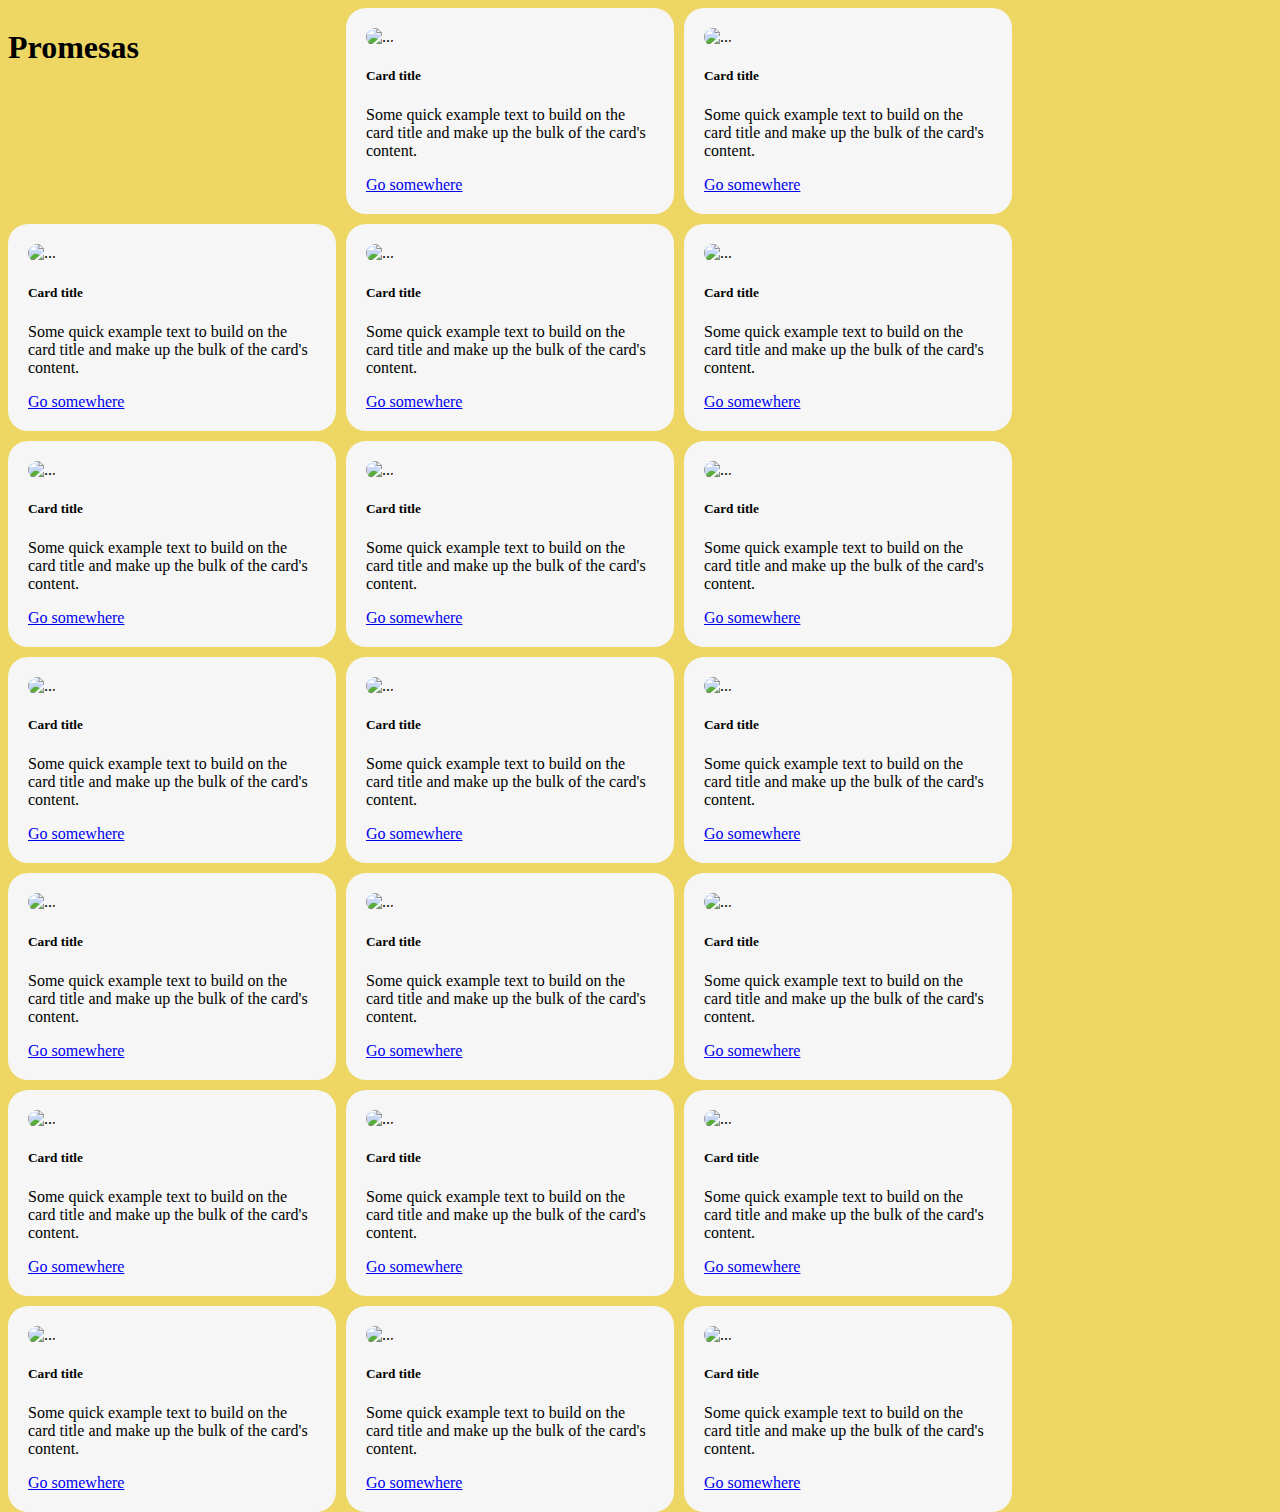
==== promesas/index.html @ 05796985 "estilo de card" ====
<!DOCTYPE html>
<html lang="en">
  <head>
    <meta charset="UTF-8" />
    <meta http-equiv="X-UA-Compatible" content="IE=edge" />
    <meta name="viewport" content="width=device-width, initial-scale=1.0" />
    <title>Promesas demo</title>
    <link
      href="https://cdn.jsdelivr.net/npm/bootstrap@5.0.2/dist/css/bootstrap.min.css"
      rel="stylesheet"
      integrity="sha384-EVSTQN3/azprG1Anm3QDgpJLIm9Nao0Yz1ztcQTwFspd3yD65VohhpuuCOmLASjC"
      crossorigin="anonymous"
    />
    <link rel="stylesheet" type="text/css" href="./css/style.css" />
  </head>
  <body>
    <main class="container" id="container">
      <h1>Promesas</h1>
      <!-- 1-->
      <div class="card" style="width: 18rem">
        <img
          src="https://www.fjallraven.com/496aa6/globalassets/catalogs/fjallraven/f2/f235/f23569/f631/kanken_no_2_laptop_15_23569-631_a_main_fjr.jpg"
          class="card-img-top"
          alt="..."
        />
        <div class="card-body">
          <h5 class="card-title">Card title</h5>
          <p class="card-text">
            Some quick example text to build on the card title and make up the
            bulk of the card's content.
          </p>
          <a href="#" class="btn btn-primary">Go somewhere</a>
        </div>
      </div>
      <!-- 2-->
      <div class="card" style="width: 18rem">
        <img
          src="https://cleotradeinternational.com/wp-content/uploads/2022/08/71-3HjGNDUL._AC_SY879._SX._UX._SY._UY_-600x795.jpg"
          class="card-img-top"
          alt="..."
        />
        <div class="card-body">
          <h5 class="card-title">Card title</h5>
          <p class="card-text">
            Some quick example text to build on the card title and make up the
            bulk of the card's content.
          </p>
          <a href="#" class="btn btn-primary">Go somewhere</a>
        </div>
      </div>
      <!-- 3-->
      <div class="card" style="width: 18rem">
        <img
          src="http://cdn.shopify.com/s/files/1/1868/6717/products/wintergreen-northern-wear-jacket-medium-dark-khaki-waxed-cotton-new-waxed-cotton-trail-jacket-lined-men-s-29920854802620.jpg?v=1628210043"
          class="card-img-top"
          alt="..."
        />
        <div class="card-body">
          <h5 class="card-title">Card title</h5>
          <p class="card-text">
            Some quick example text to build on the card title and make up the
            bulk of the card's content.
          </p>
          <a href="#" class="btn btn-primary">Go somewhere</a>
        </div>
      </div>
      <!-- 4-->
      <div class="card" style="width: 18rem">
        <img
          src="https://m.media-amazon.com/images/I/81NsZ9wekJL._AC_SY550_.jpg"
          class="card-img-top"
          alt="..."
        />
        <div class="card-body">
          <h5 class="card-title">Card title</h5>
          <p class="card-text">
            Some quick example text to build on the card title and make up the
            bulk of the card's content.
          </p>
          <a href="#" class="btn btn-primary">Go somewhere</a>
        </div>
      </div>
      <!-- 5-->

      <div class="card" style="width: 18rem">
        <img
          src="https://m.media-amazon.com/images/W/IMAGERENDERING_521856-T1/images/I/71dW8fP1ljL._AC_UY580_.jpg"
          class="card-img-top"
          alt="..."
        />
        <div class="card-body">
          <h5 class="card-title">Card title</h5>
          <p class="card-text">
            Some quick example text to build on the card title and make up the
            bulk of the card's content.
          </p>
          <a href="#" class="btn btn-primary">Go somewhere</a>
        </div>
      </div>
      <!-- 6-->
      <div class="card" style="width: 18rem">
        <img
          src="https://m.media-amazon.com/images/W/IMAGERENDERING_521856-T1/images/I/61ZwPk9BWwL._AC_SL1500_.jpg"
          class="card-img-top"
          alt="..."
        />
        <div class="card-body">
          <h5 class="card-title">Card title</h5>
          <p class="card-text">
            Some quick example text to build on the card title and make up the
            bulk of the card's content.
          </p>
          <a href="#" class="btn btn-primary">Go somewhere</a>
        </div>
      </div>
      <!-- 7-->
      <div class="card" style="width: 18rem">
        <img
          src="https://johnsonsjewellers.co.uk/media/catalog/product/cache/cbd73977aee009ed4e34488c25679644/c/a/carat-white-gold-plated-cz-princess-channel-set-tennis-bracelet-front.jpg"
          alt="..."
        />
        <div class="card-body">
          <h5 class="card-title">Card title</h5>
          <p class="card-text">
            Some quick example text to build on the card title and make up the
            bulk of the card's content.
          </p>
          <a href="#" class="btn btn-primary">Go somewhere</a>
        </div>
      </div>
      <!-- 8-->
      <div class="card" style="width: 18rem">
        <img
          src="https://i5.walmartimages.com/asr/c4ce433b-fa2b-47fe-84ed-94bd35974efb.e5e4d9074f12e0fc97b7ffdbddfb61de.jpeg?odnHeight=612&odnWidth=612&odnBg=FFFFFF"
          class="card-img-top"
          alt="..."
        />
        <div class="card-body">
          <h5 class="card-title">Card title</h5>
          <p class="card-text">
            Some quick example text to build on the card title and make up the
            bulk of the card's content.
          </p>
          <a href="#" class="btn btn-primary">Go somewhere</a>
        </div>
      </div>
      <!-- 9-->
      <div class="card" style="width: 18rem">
        <img
          src="https://m.media-amazon.com/images/W/IMAGERENDERING_521856-T1/images/S/aplus-media-library-service-media/007b3954-0505-4413-b4c9-ecb48b6fd6fc.__CR0,0,800,600_PT0_SX800_V1___.jpg"
          class="card-img-top"
          alt="..."
        />
        <div class="card-body">
          <h5 class="card-title">Card title</h5>
          <p class="card-text">
            Some quick example text to build on the card title and make up the
            bulk of the card's content.
          </p>
          <a href="#" class="btn btn-primary">Go somewhere</a>
        </div>
      </div>
      <!--10-->
      <div class="card" style="width: 18rem">
        <img
          src="https://m.media-amazon.com/images/W/IMAGERENDERING_521856-T1/images/I/71tpwWHXlOL._AC_UF350,350_QL80_.jpg"
          class="card-img-top"
          alt="..."
        />
        <div class="card-body">
          <h5 class="card-title">Card title</h5>
          <p class="card-text">
            Some quick example text to build on the card title and make up the
            bulk of the card's content.
          </p>
          <a href="#" class="btn btn-primary">Go somewhere</a>
        </div>
      </div>
      <!-- 11-->
      <div class="card" style="width: 18rem">
        <img
          src="https://m.media-amazon.com/images/I/61laOQmW8NL.jpg"
          alt="..."
        />
        <div class="card-body">
          <h5 class="card-title">Card title</h5>
          <p class="card-text">
            Some quick example text to build on the card title and make up the
            bulk of the card's content.
          </p>
          <a href="#" class="btn btn-primary">Go somewhere</a>
        </div>
      </div>
      <!-- 12-->
      <div class="card" style="width: 18rem">
        <img
          src="https://m.media-amazon.com/images/I/61laOQmW8NL.jpg"
          class="card-img-top"
          alt="..."
        />
        <div class="card-body">
          <h5 class="card-title">Card title</h5>
          <p class="card-text">
            Some quick example text to build on the card title and make up the
            bulk of the card's content.
          </p>
          <a href="#" class="btn btn-primary">Go somewhere</a>
        </div>
      </div>
      <!-- 13-->
      <div class="card" style="width: 18rem">
        <img
          src="https://m.media-amazon.com/images/W/IMAGERENDERING_521856-T1/images/I/419VDPtU0IL.jpg"
          class="card-img-top"
          alt="..."
        />
        <div class="card-body">
          <h5 class="card-title">Card title</h5>
          <p class="card-text">
            Some quick example text to build on the card title and make up the
            bulk of the card's content.
          </p>
          <a href="#" class="btn btn-primary">Go somewhere</a>
        </div>
      </div>
      <!-- 14-->
      <div class="card" style="width: 18rem">
        <img
          src="https://stg-images.samsung.com/is/image/samsung/ca-c49hg90-lc49hg90dmnxza-frontblack-thumb-69573500"
          class="card-img-top"
          alt="..."
        />
        <div class="card-body">
          <h5 class="card-title">Card title</h5>
          <p class="card-text">
            Some quick example text to build on the card title and make up the
            bulk of the card's content.
          </p>
          <a href="#" class="btn btn-primary">Go somewhere</a>
        </div>
      </div>
      <!-- 15-->
      <div class="card" style="width: 18rem">
        <img
          src="https://m.media-amazon.com/images/I/71Ca0larSjL._AC_UF1000,1000_QL80_.jpg"
          class="card-img-top"
          alt="..."
        />
        <div class="card-body">
          <h5 class="card-title">Card title</h5>
          <p class="card-text">
            Some quick example text to build on the card title and make up the
            bulk of the card's content.
          </p>
          <a href="#" class="btn btn-primary">Go somewhere</a>
        </div>
      </div>
      <!-- 16-->
      <div class="card" style="width: 18rem">
        <img
          src="https://i.pinimg.com/originals/86/9b/ba/869bbaaf6ccddab668760f5ab4ff5dfb.jpg"
          class="card-img-top"
          alt="..."
        />
        <div class="card-body">
          <h5 class="card-title">Card title</h5>
          <p class="card-text">
            Some quick example text to build on the card title and make up the
            bulk of the card's content.
          </p>
          <a href="#" class="btn btn-primary">Go somewhere</a>
        </div>
      </div>
      <!-- 17-->
      <div class="card" style="width: 18rem">
        <img
          src="https://m.media-amazon.com/images/I/61eY2zGh3BL._AC_SL1500_.jpg"
          class="card-img-top"
          alt="..."
        />
        <div class="card-body">
          <h5 class="card-title">Card title</h5>
          <p class="card-text">
            Some quick example text to build on the card title and make up the
            bulk of the card's content.
          </p>
          <a href="#" class="btn btn-primary">Go somewhere</a>
        </div>
      </div>
      <!-- 18-->
      <div class="card" style="width: 18rem">
        <img
          src="https://i.ebayimg.com/images/g/GEgAAOSwJLhis2A1/s-l1600.jpg"
          class="card-img-top"
          alt="..."
        />
        <div class="card-body">
          <h5 class="card-title">Card title</h5>
          <p class="card-text">
            Some quick example text to build on the card title and make up the
            bulk of the card's content.
          </p>
          <a href="#" class="btn btn-primary">Go somewhere</a>
        </div>
      </div>
      <!-- 19-->
      <div class="card" style="width: 18rem">
        <img
          src="https://m.media-amazon.com/images/W/IMAGERENDERING_521856-T1/images/I/81ykYItijNL._AC_UY1000_.jpg"
          class="card-img-top"
          alt="..."
        />
        <div class="card-body">
          <h5 class="card-title">Card title</h5>
          <p class="card-text">
            Some quick example text to build on the card title and make up the
            bulk of the card's content.
          </p>
          <a href="#" class="btn btn-primary">Go somewhere</a>
        </div>
      </div>
      <!-- 20-->
      <div class="card" style="width: 18rem">
        <img
          src="https://cdn.shopify.com/s/files/1/1855/0109/products/vintage-danbury-connecticut-ct-t-shirt-white-red_530x@2x.jpg?v=1578615683"
          class="card-img-top"
          alt="..."
        />
        <div class="card-body">
          <h5 class="card-title">Card title</h5>
          <p class="card-text">
            Some quick example text to build on the card title and make up the
            bulk of the card's content.
          </p>
          <a href="#" class="btn btn-primary">Go somewhere</a>
        </div>
      </div>
    </main>
    <!-- bootstrap -->
    <script
      src="https://cdn.jsdelivr.net/npm/@popperjs/core@2.9.2/dist/umd/popper.min.js"
      integrity="sha384-IQsoLXl5PILFhosVNubq5LC7Qb9DXgDA9i+tQ8Zj3iwWAwPtgFTxbJ8NT4GN1R8p"
      crossorigin="anonymous"
    ></script>
    <script src="./js/main.js" defer></script>
    <script
      src="https://cdn.jsdelivr.net/npm/bootstrap@5.0.2/dist/js/bootstrap.min.js"
      integrity="sha384-cVKIPhGWiC2Al4u+LWgxfKTRIcfu0JTxR+EQDz/bgldoEyl4H0zUF0QKbrJ0EcQF"
      crossorigin="anonymous"
    ></script>
  </body>
</html>
---- promesas/css/style.css ----
body {
  background-color: rgb(237, 214, 100);
}

main {
  display: grid;
  grid-template-columns: repeat(3, 1fr);
  grid-template-rows: repeat(3, 1fr);
  gap: 10px;
  width: 20px;
  height: 25px;
}

.card {
  background-color: #f6f6f6;
  padding: 20px;
  border-radius: 20px;
}
img {
  border-radius: 25px;
  width: auto;
  height: auto;
}
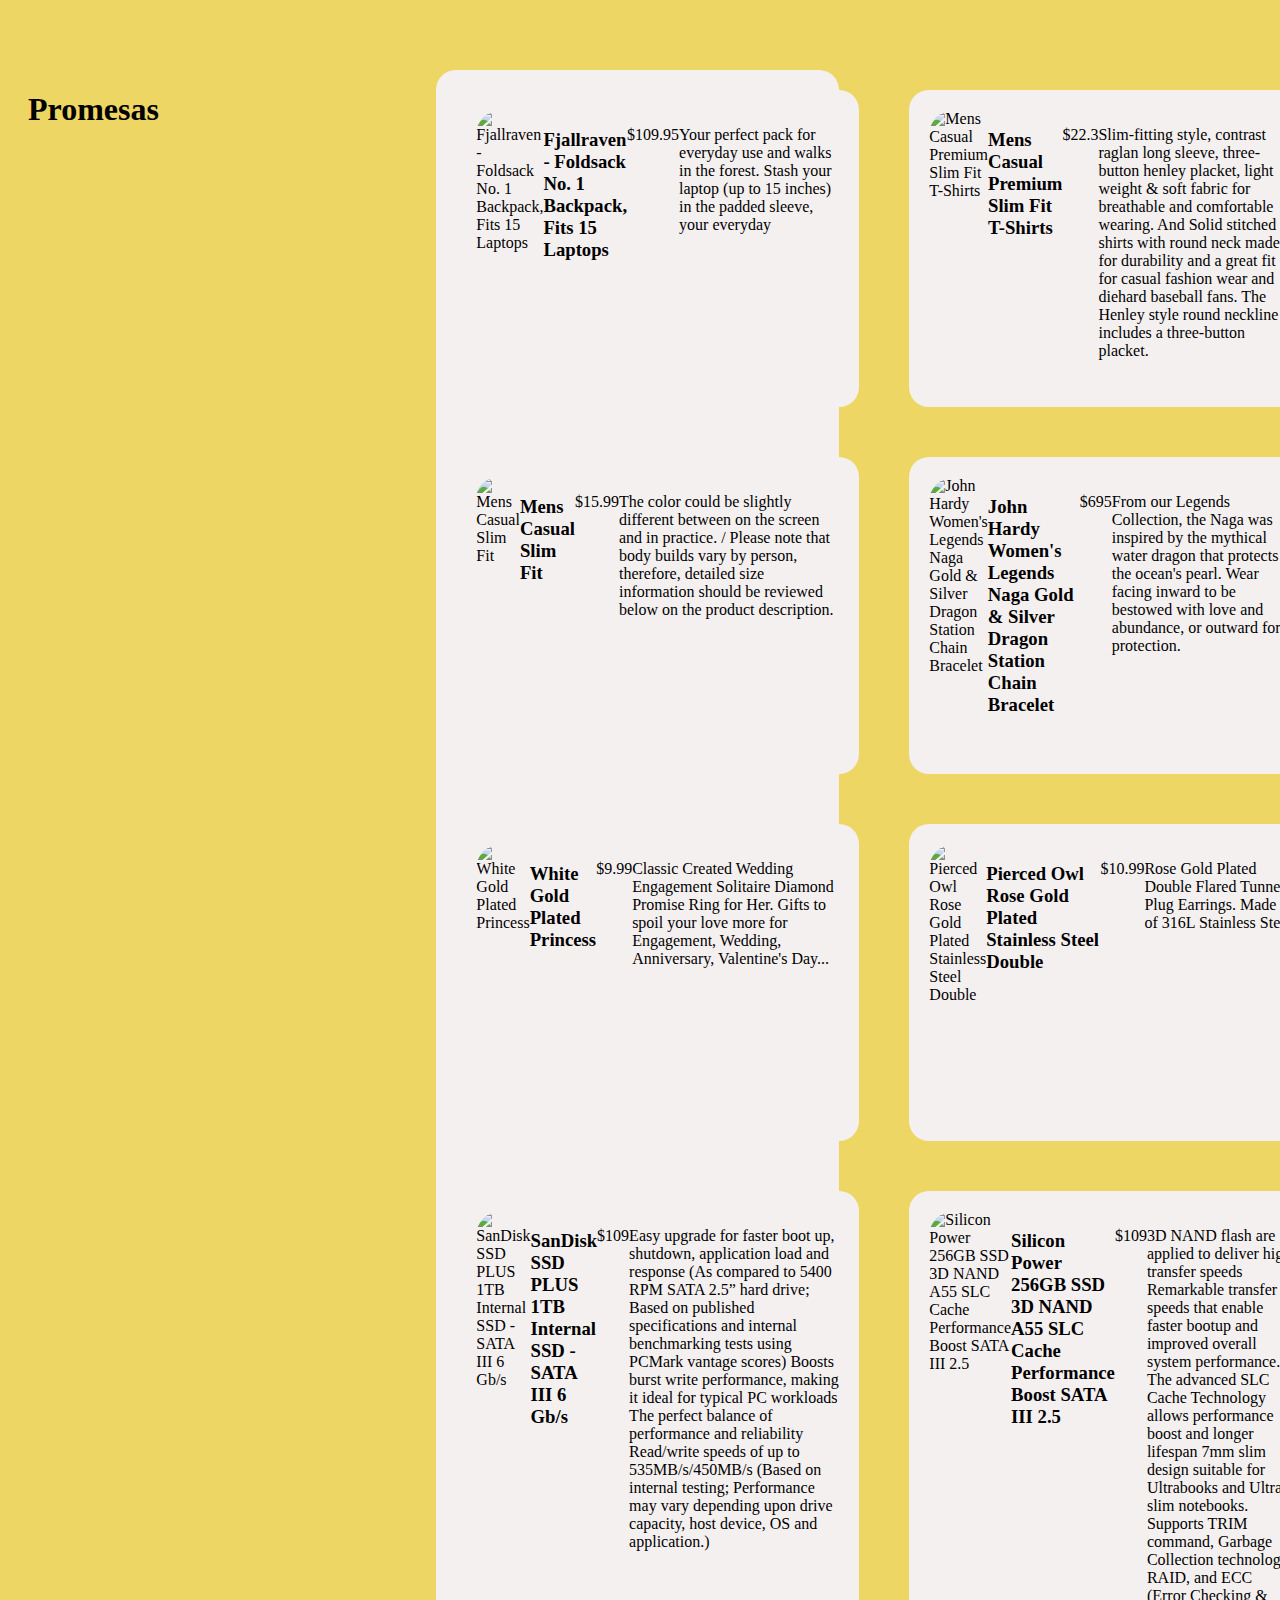
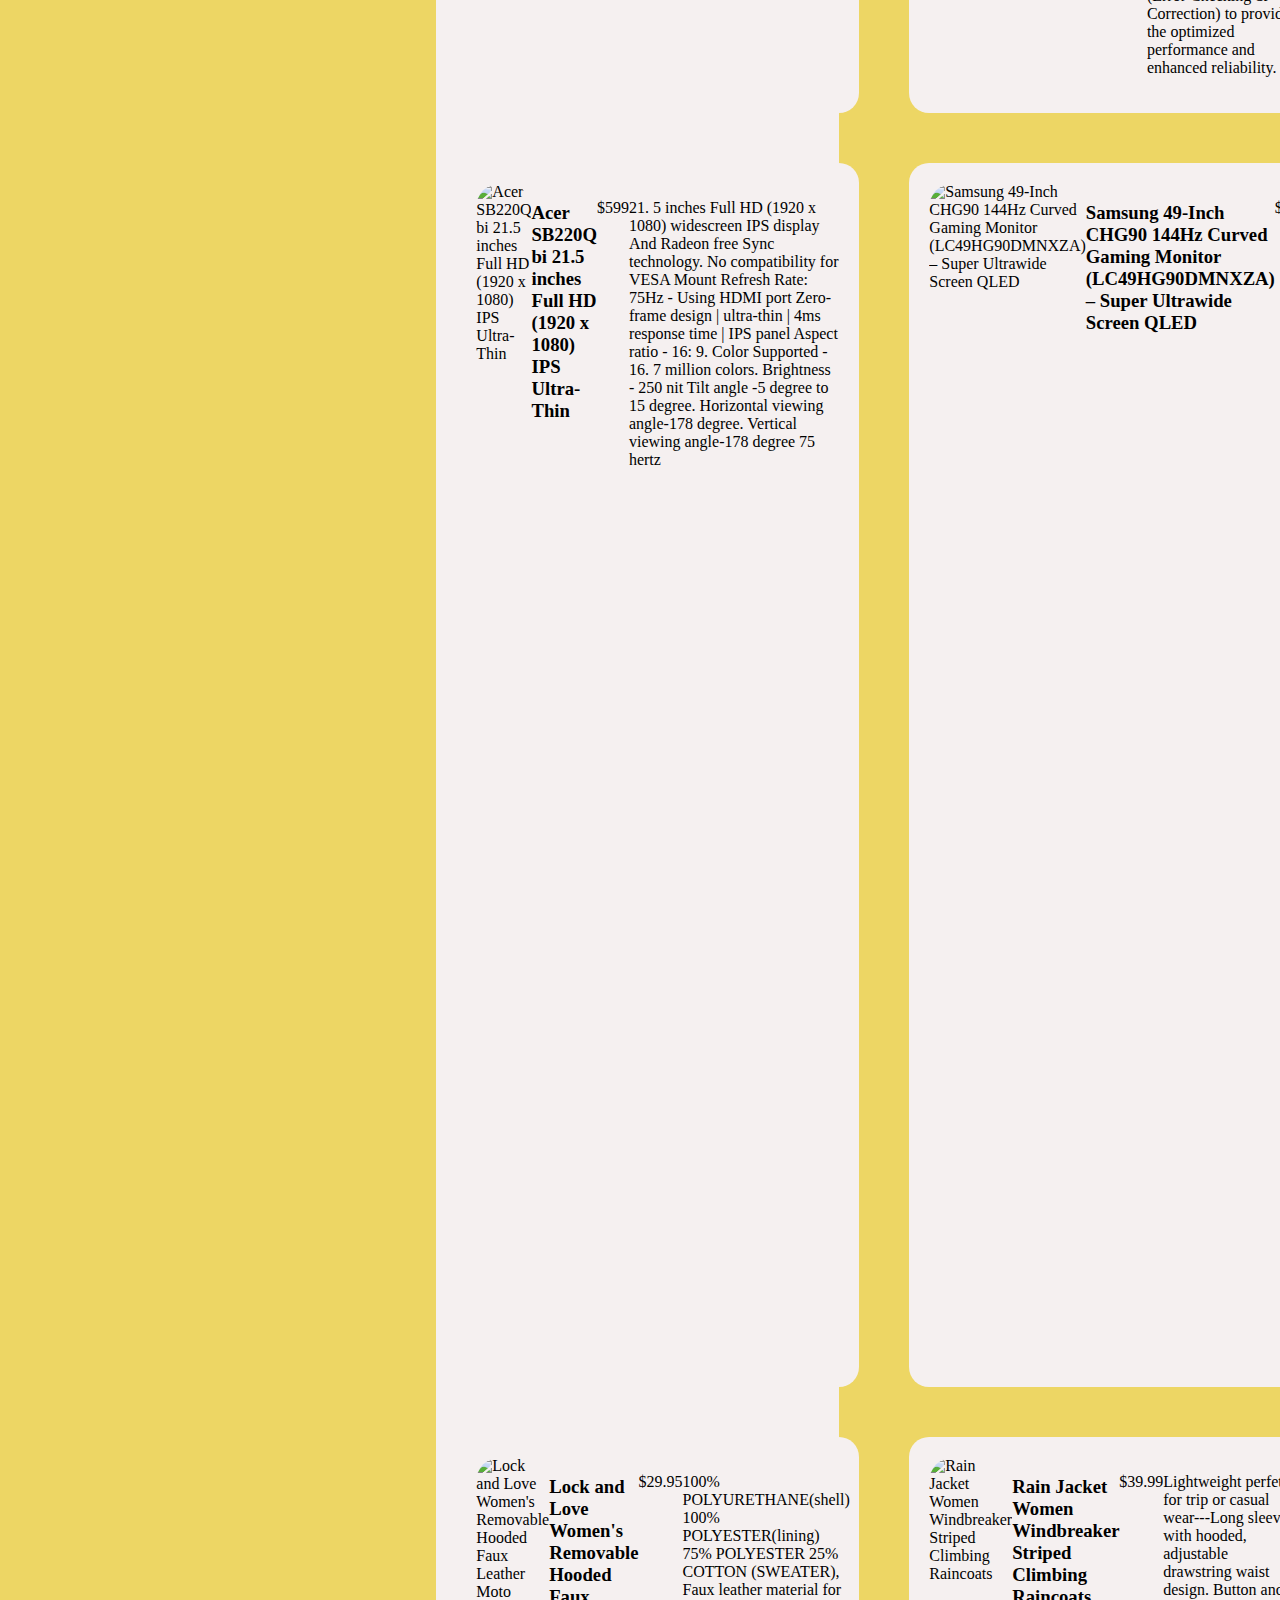
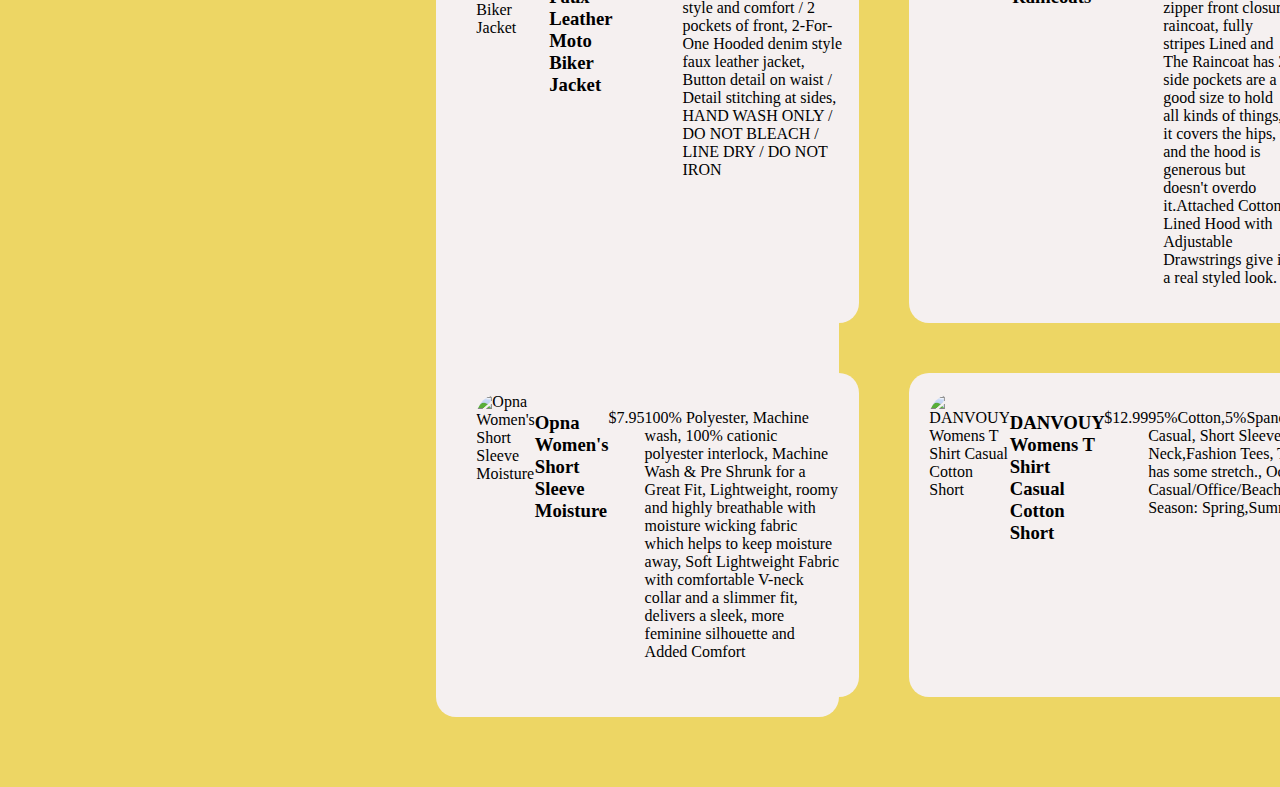
==== commit 113caa53: "agregue for each" ====
--- a/promesas/index.html
+++ b/promesas/index.html
@@ -17,324 +17,7 @@
     <main class="container" id="container">
       <h1>Promesas</h1>
       <!-- 1-->
-      <div class="card" style="width: 18rem">
-        <img
-          src="https://www.fjallraven.com/496aa6/globalassets/catalogs/fjallraven/f2/f235/f23569/f631/kanken_no_2_laptop_15_23569-631_a_main_fjr.jpg"
-          class="card-img-top"
-          alt="..."
-        />
-        <div class="card-body">
-          <h5 class="card-title">Card title</h5>
-          <p class="card-text">
-            Some quick example text to build on the card title and make up the
-            bulk of the card's content.
-          </p>
-          <a href="#" class="btn btn-primary">Go somewhere</a>
-        </div>
-      </div>
-      <!-- 2-->
-      <div class="card" style="width: 18rem">
-        <img
-          src="https://cleotradeinternational.com/wp-content/uploads/2022/08/71-3HjGNDUL._AC_SY879._SX._UX._SY._UY_-600x795.jpg"
-          class="card-img-top"
-          alt="..."
-        />
-        <div class="card-body">
-          <h5 class="card-title">Card title</h5>
-          <p class="card-text">
-            Some quick example text to build on the card title and make up the
-            bulk of the card's content.
-          </p>
-          <a href="#" class="btn btn-primary">Go somewhere</a>
-        </div>
-      </div>
-      <!-- 3-->
-      <div class="card" style="width: 18rem">
-        <img
-          src="http://cdn.shopify.com/s/files/1/1868/6717/products/wintergreen-northern-wear-jacket-medium-dark-khaki-waxed-cotton-new-waxed-cotton-trail-jacket-lined-men-s-29920854802620.jpg?v=1628210043"
-          class="card-img-top"
-          alt="..."
-        />
-        <div class="card-body">
-          <h5 class="card-title">Card title</h5>
-          <p class="card-text">
-            Some quick example text to build on the card title and make up the
-            bulk of the card's content.
-          </p>
-          <a href="#" class="btn btn-primary">Go somewhere</a>
-        </div>
-      </div>
-      <!-- 4-->
-      <div class="card" style="width: 18rem">
-        <img
-          src="https://m.media-amazon.com/images/I/81NsZ9wekJL._AC_SY550_.jpg"
-          class="card-img-top"
-          alt="..."
-        />
-        <div class="card-body">
-          <h5 class="card-title">Card title</h5>
-          <p class="card-text">
-            Some quick example text to build on the card title and make up the
-            bulk of the card's content.
-          </p>
-          <a href="#" class="btn btn-primary">Go somewhere</a>
-        </div>
-      </div>
-      <!-- 5-->
-
-      <div class="card" style="width: 18rem">
-        <img
-          src="https://m.media-amazon.com/images/W/IMAGERENDERING_521856-T1/images/I/71dW8fP1ljL._AC_UY580_.jpg"
-          class="card-img-top"
-          alt="..."
-        />
-        <div class="card-body">
-          <h5 class="card-title">Card title</h5>
-          <p class="card-text">
-            Some quick example text to build on the card title and make up the
-            bulk of the card's content.
-          </p>
-          <a href="#" class="btn btn-primary">Go somewhere</a>
-        </div>
-      </div>
-      <!-- 6-->
-      <div class="card" style="width: 18rem">
-        <img
-          src="https://m.media-amazon.com/images/W/IMAGERENDERING_521856-T1/images/I/61ZwPk9BWwL._AC_SL1500_.jpg"
-          class="card-img-top"
-          alt="..."
-        />
-        <div class="card-body">
-          <h5 class="card-title">Card title</h5>
-          <p class="card-text">
-            Some quick example text to build on the card title and make up the
-            bulk of the card's content.
-          </p>
-          <a href="#" class="btn btn-primary">Go somewhere</a>
-        </div>
-      </div>
-      <!-- 7-->
-      <div class="card" style="width: 18rem">
-        <img
-          src="https://johnsonsjewellers.co.uk/media/catalog/product/cache/cbd73977aee009ed4e34488c25679644/c/a/carat-white-gold-plated-cz-princess-channel-set-tennis-bracelet-front.jpg"
-          alt="..."
-        />
-        <div class="card-body">
-          <h5 class="card-title">Card title</h5>
-          <p class="card-text">
-            Some quick example text to build on the card title and make up the
-            bulk of the card's content.
-          </p>
-          <a href="#" class="btn btn-primary">Go somewhere</a>
-        </div>
-      </div>
-      <!-- 8-->
-      <div class="card" style="width: 18rem">
-        <img
-          src="https://i5.walmartimages.com/asr/c4ce433b-fa2b-47fe-84ed-94bd35974efb.e5e4d9074f12e0fc97b7ffdbddfb61de.jpeg?odnHeight=612&odnWidth=612&odnBg=FFFFFF"
-          class="card-img-top"
-          alt="..."
-        />
-        <div class="card-body">
-          <h5 class="card-title">Card title</h5>
-          <p class="card-text">
-            Some quick example text to build on the card title and make up the
-            bulk of the card's content.
-          </p>
-          <a href="#" class="btn btn-primary">Go somewhere</a>
-        </div>
-      </div>
-      <!-- 9-->
-      <div class="card" style="width: 18rem">
-        <img
-          src="https://m.media-amazon.com/images/W/IMAGERENDERING_521856-T1/images/S/aplus-media-library-service-media/007b3954-0505-4413-b4c9-ecb48b6fd6fc.__CR0,0,800,600_PT0_SX800_V1___.jpg"
-          class="card-img-top"
-          alt="..."
-        />
-        <div class="card-body">
-          <h5 class="card-title">Card title</h5>
-          <p class="card-text">
-            Some quick example text to build on the card title and make up the
-            bulk of the card's content.
-          </p>
-          <a href="#" class="btn btn-primary">Go somewhere</a>
-        </div>
-      </div>
-      <!--10-->
-      <div class="card" style="width: 18rem">
-        <img
-          src="https://m.media-amazon.com/images/W/IMAGERENDERING_521856-T1/images/I/71tpwWHXlOL._AC_UF350,350_QL80_.jpg"
-          class="card-img-top"
-          alt="..."
-        />
-        <div class="card-body">
-          <h5 class="card-title">Card title</h5>
-          <p class="card-text">
-            Some quick example text to build on the card title and make up the
-            bulk of the card's content.
-          </p>
-          <a href="#" class="btn btn-primary">Go somewhere</a>
-        </div>
-      </div>
-      <!-- 11-->
-      <div class="card" style="width: 18rem">
-        <img
-          src="https://m.media-amazon.com/images/I/61laOQmW8NL.jpg"
-          alt="..."
-        />
-        <div class="card-body">
-          <h5 class="card-title">Card title</h5>
-          <p class="card-text">
-            Some quick example text to build on the card title and make up the
-            bulk of the card's content.
-          </p>
-          <a href="#" class="btn btn-primary">Go somewhere</a>
-        </div>
-      </div>
-      <!-- 12-->
-      <div class="card" style="width: 18rem">
-        <img
-          src="https://m.media-amazon.com/images/I/61laOQmW8NL.jpg"
-          class="card-img-top"
-          alt="..."
-        />
-        <div class="card-body">
-          <h5 class="card-title">Card title</h5>
-          <p class="card-text">
-            Some quick example text to build on the card title and make up the
-            bulk of the card's content.
-          </p>
-          <a href="#" class="btn btn-primary">Go somewhere</a>
-        </div>
-      </div>
-      <!-- 13-->
-      <div class="card" style="width: 18rem">
-        <img
-          src="https://m.media-amazon.com/images/W/IMAGERENDERING_521856-T1/images/I/419VDPtU0IL.jpg"
-          class="card-img-top"
-          alt="..."
-        />
-        <div class="card-body">
-          <h5 class="card-title">Card title</h5>
-          <p class="card-text">
-            Some quick example text to build on the card title and make up the
-            bulk of the card's content.
-          </p>
-          <a href="#" class="btn btn-primary">Go somewhere</a>
-        </div>
-      </div>
-      <!-- 14-->
-      <div class="card" style="width: 18rem">
-        <img
-          src="https://stg-images.samsung.com/is/image/samsung/ca-c49hg90-lc49hg90dmnxza-frontblack-thumb-69573500"
-          class="card-img-top"
-          alt="..."
-        />
-        <div class="card-body">
-          <h5 class="card-title">Card title</h5>
-          <p class="card-text">
-            Some quick example text to build on the card title and make up the
-            bulk of the card's content.
-          </p>
-          <a href="#" class="btn btn-primary">Go somewhere</a>
-        </div>
-      </div>
-      <!-- 15-->
-      <div class="card" style="width: 18rem">
-        <img
-          src="https://m.media-amazon.com/images/I/71Ca0larSjL._AC_UF1000,1000_QL80_.jpg"
-          class="card-img-top"
-          alt="..."
-        />
-        <div class="card-body">
-          <h5 class="card-title">Card title</h5>
-          <p class="card-text">
-            Some quick example text to build on the card title and make up the
-            bulk of the card's content.
-          </p>
-          <a href="#" class="btn btn-primary">Go somewhere</a>
-        </div>
-      </div>
-      <!-- 16-->
-      <div class="card" style="width: 18rem">
-        <img
-          src="https://i.pinimg.com/originals/86/9b/ba/869bbaaf6ccddab668760f5ab4ff5dfb.jpg"
-          class="card-img-top"
-          alt="..."
-        />
-        <div class="card-body">
-          <h5 class="card-title">Card title</h5>
-          <p class="card-text">
-            Some quick example text to build on the card title and make up the
-            bulk of the card's content.
-          </p>
-          <a href="#" class="btn btn-primary">Go somewhere</a>
-        </div>
-      </div>
-      <!-- 17-->
-      <div class="card" style="width: 18rem">
-        <img
-          src="https://m.media-amazon.com/images/I/61eY2zGh3BL._AC_SL1500_.jpg"
-          class="card-img-top"
-          alt="..."
-        />
-        <div class="card-body">
-          <h5 class="card-title">Card title</h5>
-          <p class="card-text">
-            Some quick example text to build on the card title and make up the
-            bulk of the card's content.
-          </p>
-          <a href="#" class="btn btn-primary">Go somewhere</a>
-        </div>
-      </div>
-      <!-- 18-->
-      <div class="card" style="width: 18rem">
-        <img
-          src="https://i.ebayimg.com/images/g/GEgAAOSwJLhis2A1/s-l1600.jpg"
-          class="card-img-top"
-          alt="..."
-        />
-        <div class="card-body">
-          <h5 class="card-title">Card title</h5>
-          <p class="card-text">
-            Some quick example text to build on the card title and make up the
-            bulk of the card's content.
-          </p>
-          <a href="#" class="btn btn-primary">Go somewhere</a>
-        </div>
-      </div>
-      <!-- 19-->
-      <div class="card" style="width: 18rem">
-        <img
-          src="https://m.media-amazon.com/images/W/IMAGERENDERING_521856-T1/images/I/81ykYItijNL._AC_UY1000_.jpg"
-          class="card-img-top"
-          alt="..."
-        />
-        <div class="card-body">
-          <h5 class="card-title">Card title</h5>
-          <p class="card-text">
-            Some quick example text to build on the card title and make up the
-            bulk of the card's content.
-          </p>
-          <a href="#" class="btn btn-primary">Go somewhere</a>
-        </div>
-      </div>
-      <!-- 20-->
-      <div class="card" style="width: 18rem">
-        <img
-          src="https://cdn.shopify.com/s/files/1/1855/0109/products/vintage-danbury-connecticut-ct-t-shirt-white-red_530x@2x.jpg?v=1578615683"
-          class="card-img-top"
-          alt="..."
-        />
-        <div class="card-body">
-          <h5 class="card-title">Card title</h5>
-          <p class="card-text">
-            Some quick example text to build on the card title and make up the
-            bulk of the card's content.
-          </p>
-          <a href="#" class="btn btn-primary">Go somewhere</a>
-        </div>
-      </div>
+      <div id="cartas" class="card"></div>
     </main>
     <!-- bootstrap -->
     <script
--- a/promesas/css/style.css
+++ b/promesas/css/style.css
@@ -4,20 +4,38 @@
 
 main {
   display: grid;
+
   grid-template-columns: repeat(3, 1fr);
-  grid-template-rows: repeat(3, 1fr);
-  gap: 10px;
-  width: 20px;
-  height: 25px;
+  gap: 1px;
+  padding: 20px;
+  margin: 50px auto; /* Establece un margen superior e inferior de 50px y los lados izquierdo y derecho en automático para centrar el contenedor */
 }
 
 .card {
-  background-color: #f6f6f6;
+  background-color: #f5f0f0;
   padding: 20px;
   border-radius: 20px;
+  display: flex;
+
+  width: 50%;
+  flex-basis: calc(3% - 10px); /* ajusta el valor según tus necesidades */
+  flex: 1;
+  min-width: 363px;
 }
+
 img {
   border-radius: 25px;
-  width: auto;
-  height: auto;
+  width: 205px;
+  height: 277px;
 }
+#cartas {
+  display: grid;
+  grid-template-columns: repeat(3, 1fr);
+  gap: 50px;
+}
+.h1 {
+  margin-top: -50px;
+  margin-bottom: 0.5rem;
+  font-weight: 500;
+  line-height: 1.2;
+}
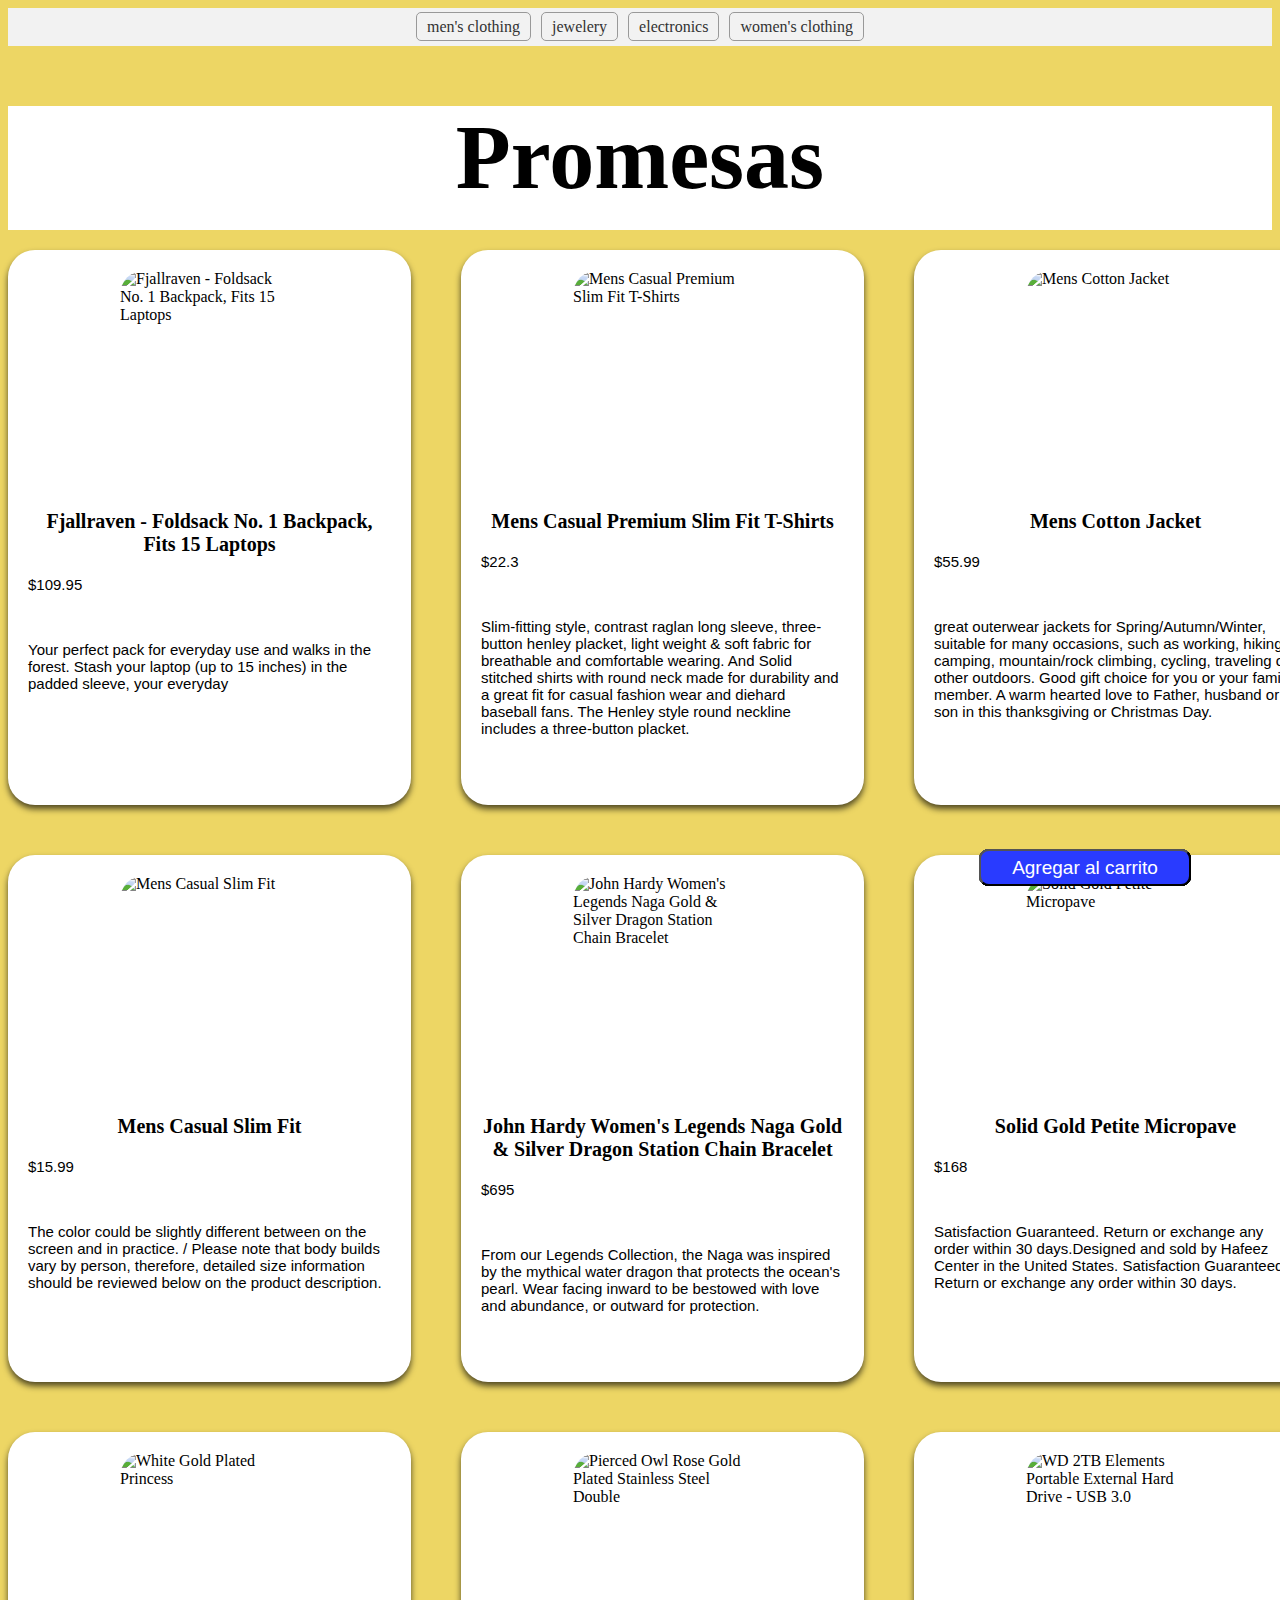
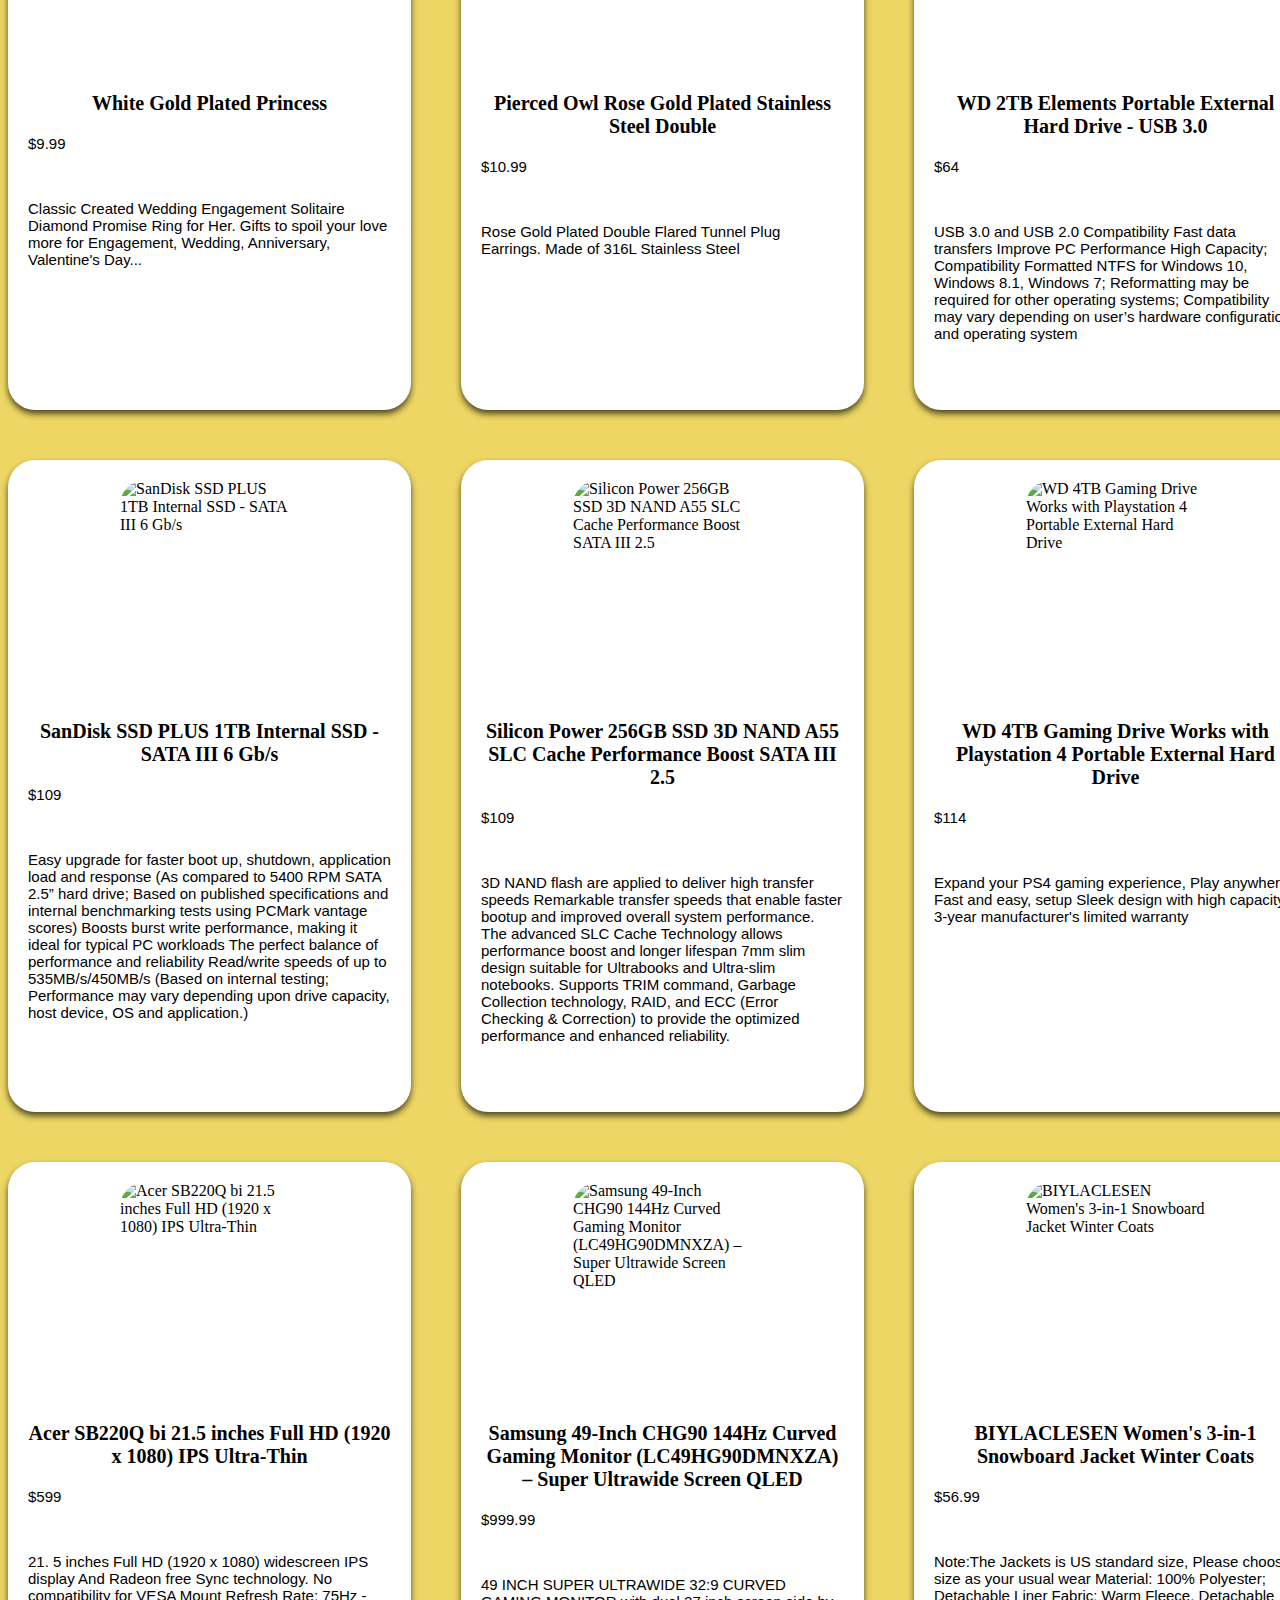
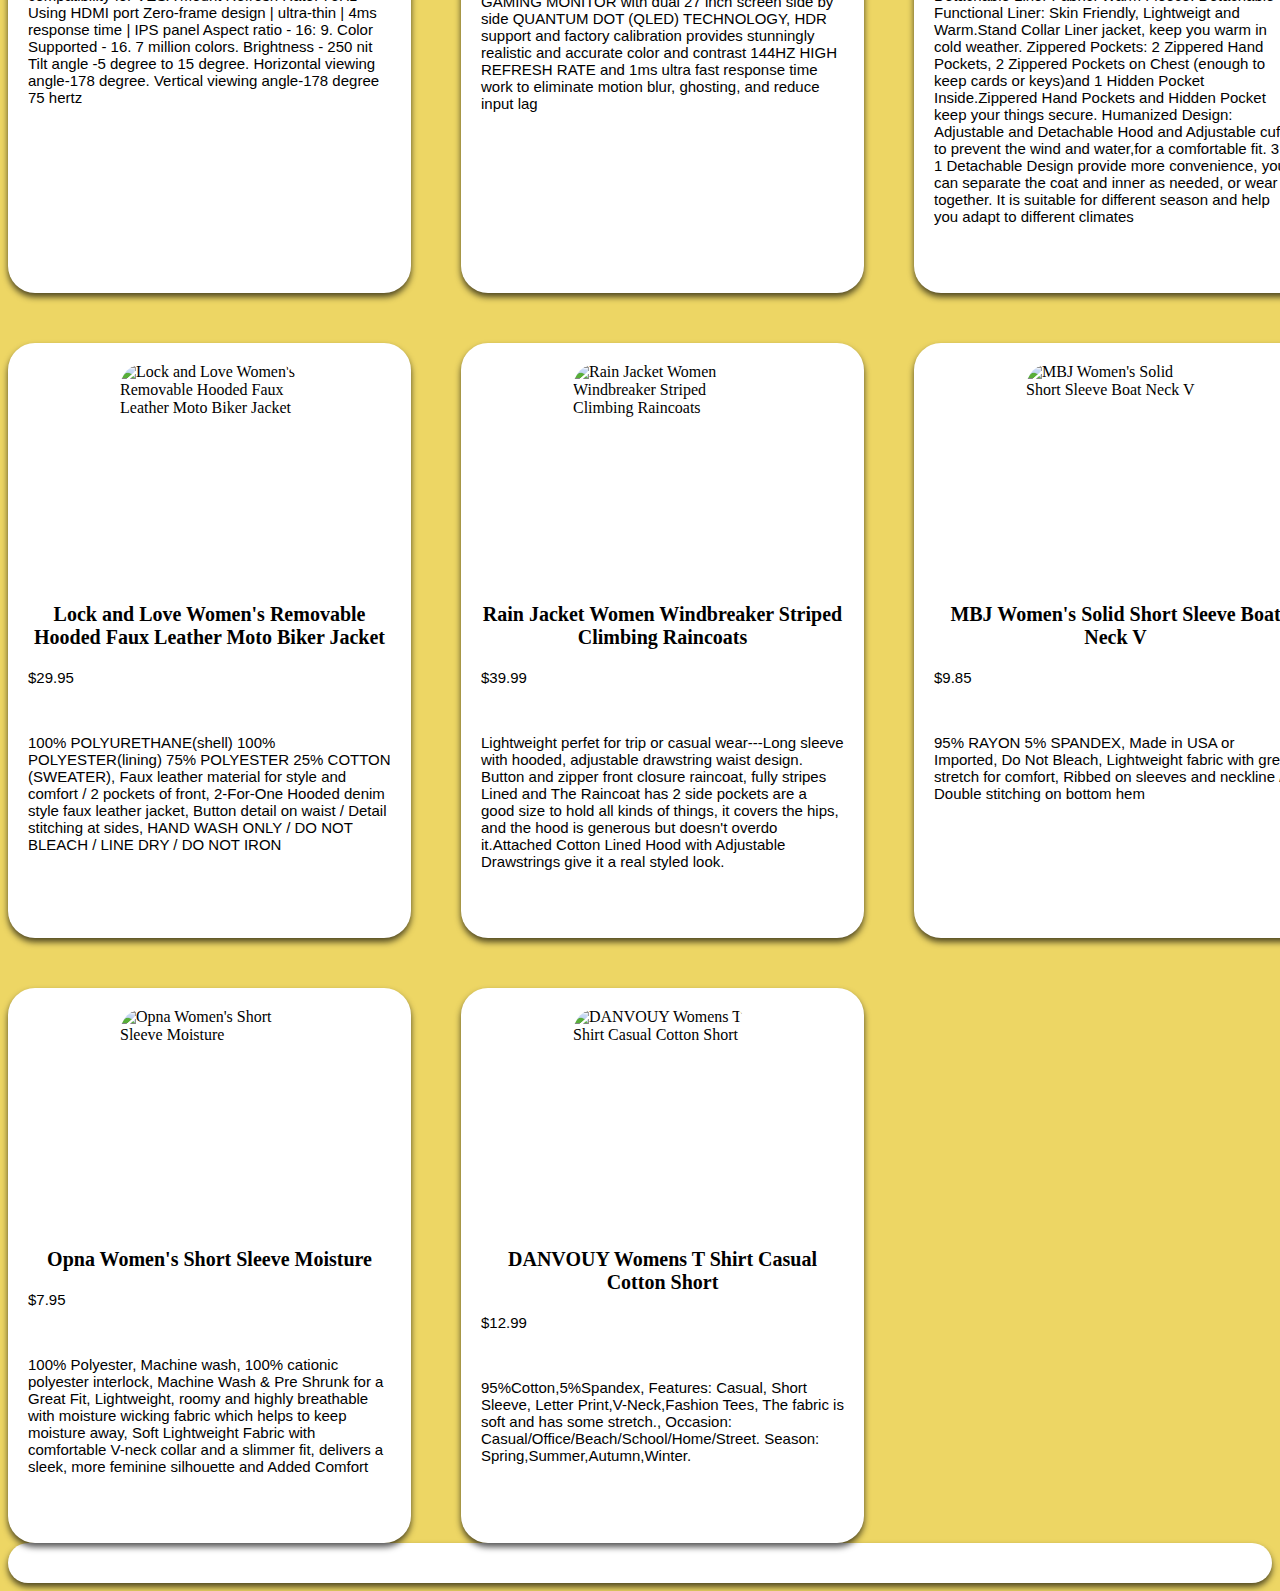
==== commit 3a101942: "agregue categorias a los productos" ====
--- a/promesas/index.html
+++ b/promesas/index.html
@@ -14,8 +14,13 @@
     <link rel="stylesheet" type="text/css" href="./css/style.css" />
   </head>
   <body>
+    <nav class="navbar-nav">
+      <h1>Promesas</h1>
+    </nav>
+
+    <div id="cartas"></div>
+
     <main class="container" id="container">
-      <h1>Promesas</h1>
       <!-- 1-->
       <div id="cartas" class="card"></div>
     </main>
@@ -25,6 +30,7 @@
       integrity="sha384-IQsoLXl5PILFhosVNubq5LC7Qb9DXgDA9i+tQ8Zj3iwWAwPtgFTxbJ8NT4GN1R8p"
       crossorigin="anonymous"
     ></script>
+
     <script src="./js/main.js" defer></script>
     <script
       src="https://cdn.jsdelivr.net/npm/bootstrap@5.0.2/dist/js/bootstrap.min.js"
--- a/promesas/css/style.css
+++ b/promesas/css/style.css
@@ -2,40 +2,106 @@
   background-color: rgb(237, 214, 100);
 }
 
-main {
-  display: grid;
-
-  grid-template-columns: repeat(3, 1fr);
-  gap: 1px;
+.card {
+  background-color: #ffffff;
   padding: 20px;
-  margin: 50px auto; /* Establece un margen superior e inferior de 50px y los lados izquierdo y derecho en automático para centrar el contenedor */
-}
-
-.card {
-  background-color: #f5f0f0;
-  padding: 20px;
-  border-radius: 20px;
-  display: flex;
-
-  width: 50%;
-  flex-basis: calc(3% - 10px); /* ajusta el valor según tus necesidades */
-  flex: 1;
+  border-radius: 27px;
   min-width: 363px;
+  box-shadow: 0 4px 6px rgba(0, 0, 0, 0.672);
 }
 
 img {
   border-radius: 25px;
-  width: 205px;
-  height: 277px;
+  width: 179px;
+  height: 220px;
 }
 #cartas {
   display: grid;
   grid-template-columns: repeat(3, 1fr);
   gap: 50px;
 }
-.h1 {
-  margin-top: -50px;
-  margin-bottom: 0.5rem;
-  font-weight: 500;
-  line-height: 1.2;
+h1 {
+  color: #000000;
+  font-family: "Times New Roman", Times, serif;
+  text-align: center;
+  font-size: 90px;
 }
+button {
+  color: rgb(255, 255, 255);
+  background-color: rgb(41, 59, 255);
+  border-radius: 10px;
+  font-size: 19px;
+  position: absolute;
+  bottom: 14px;
+  right: 89px;
+  width: 212px;
+  height: 37px;
+}
+h2 {
+  color: #000000;
+  font-family: "Times New Roman", Times, serif;
+  text-align: center;
+  font-size: 30px;
+}
+.card img {
+  display: block;
+  margin-left: auto;
+  margin-right: auto;
+}
+
+.card .text-container {
+  height: 180px;
+  overflow: hidden;
+}
+p {
+  color: #000000;
+  font-family: Arial;
+  font-size: 15px;
+  margin-bottom: 3rem;
+}
+h3 {
+  color: #000000;
+  font-family: "Times New Roman", Times, serif;
+  text-align: center;
+  font-size: 20px;
+}
+.navbar-nav {
+  background-color: rgb(255, 255, 255);
+  width: auto;
+  height: 124px;
+  margin-top: 20px;
+  margin-bottom: 20px;
+}
+.categorias {
+  display: flex;
+  justify-content: center;
+  background-color: #f2f2f2;
+  padding: 10px;
+}
+
+.categorias__lista {
+  display: flex;
+  list-style: none;
+  margin: 0;
+  padding: 0;
+}
+
+.categorias__item:not(:last-child) {
+  margin-right: 10px;
+}
+
+.categorias__item a {
+  color: #333;
+  text-decoration: none;
+  padding: 5px 10px;
+  border: 1px solid #999;
+  border-radius: 5px;
+  transition: all 0.3s ease;
+}
+
+.categorias__item a:hover {
+  background-color: #333;
+  color: #fff;
+  border-color: #333;
+  cursor: pointer;
+}
